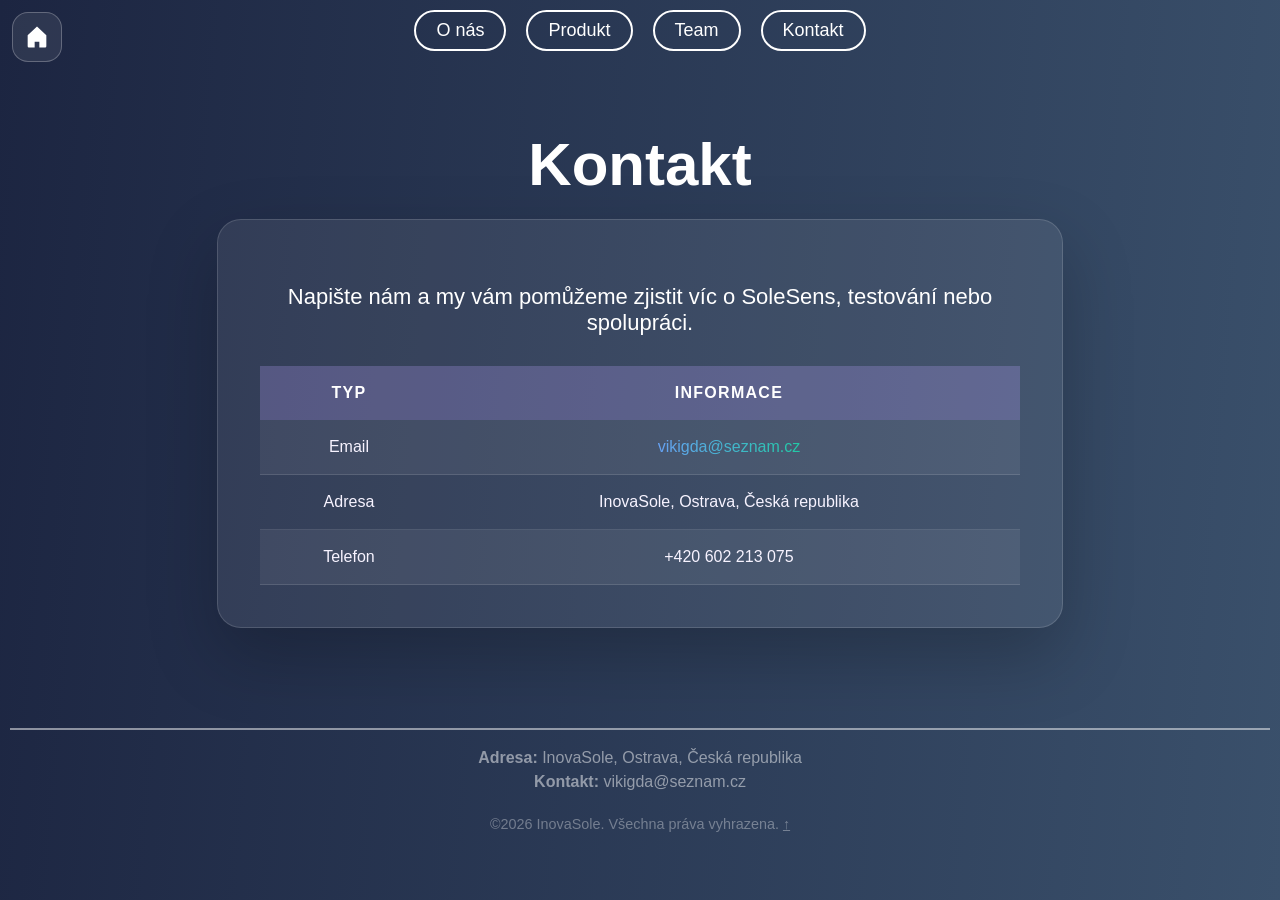
==== kontakt.html @ 5ac3a937 "upravy pro zvoňiće" ====
<!doctype html>
<html lang="cs">
  <head>
    <meta charset="UTF-8" />
    <meta name="viewport" content="width=device-width, initial-scale=1.0" />
    <title>Kontakt | SoleSens</title>
    <link rel="stylesheet" href="css stranky.css" />
  </head>
  <body id="bg">
    <header>
      <nav class="horni-lista">
        <a href="index.html" class="home-link" aria-label="Domů">
          <svg
            viewBox="0 0 24 24"
            xmlns="http://www.w3.org/2000/svg"
            aria-hidden="true"
          >
            <path
              d="M4 10.5L12 3l8 7.5V20a1 1 0 0 1-1 1h-5v-5H10v5H5a1 1 0 0 1-1-1V10.5z"
            />
          </svg>
        </a>
        <div id="menu" class="visible">
          <a href="o-nas.html" class="produkt">O nás</a>
          <a href="produkt.html" class="produkt">Produkt</a>
          <a href="Sole Sens team.html" class="team">Team</a>
          <a href="kontakt.html" class="produkt">Kontakt</a>
        </div>
      </nav>
    </header>

    <article>
      <div class="kont">
        <h1 class="nadpis">Kontakt</h1>
        <div class="kontakt-box">
          <p class="p-intro">
            Napište nám a my vám pomůžeme zjistit víc o SoleSens, testování nebo
            spolupráci.
          </p>
          <table class="contact-table">
            <tr>
              <th>Typ</th>
              <th>Informace</th>
            </tr>
            <tr>
              <td>Email</td>
              <td>
                <a href="mailto:vikigda@seznam.cz" class="zvyrazneni"
                  >vikigda@seznam.cz</a
                >
              </td>
            </tr>
            <tr>
              <td>Adresa</td>
              <td>InovaSole, Ostrava, Česká republika</td>
            </tr>
            <tr>
              <td>Telefon</td>
              <td>+420 602 213 075</td>
            </tr>
          </table>
        </div>
      </div>
    </article>

    <footer>
      <div class="ohraniceni">
        <p>
          <strong>Adresa: </strong> InovaSole, Ostrava, Česká republika <br />
          <strong>Kontakt: </strong>
          <a
            href="mailto:vikigda@seznam.cz"
            style="text-decoration: none; color: inherit"
            >vikigda@seznam.cz</a
          >
          <br />
        </p>
        <div style="margin-top: 20px; font-size: 0.9em; opacity: 0.7">
          <p>
            ©2026 InovaSole. Všechna práva vyhrazena.
            <a href="#" style="color: inherit">↑</a>
          </p>
        </div>
      </div>
    </footer>
  </body>
</html>
---- css stranky.css ----
/* --- ZÁKLADNÍ NASTAVENÍ --- */
body,
#bg {
  margin: 0;
  min-height: 100vh;
  background: linear-gradient(95deg, #1c2541, #3a506b);
  font-family: "Questrial", sans-serif;
  color: white;
}

/* --- LOGO A ANIMACE --- */
.logo {
  width: 60px;
  position: fixed;
  top: 12px;
  left: 12px;
  z-index: 1000;
}

.home-link {
  position: fixed;
  top: 12px;
  left: 12px;
  z-index: 1001;
  display: inline-flex;
  align-items: center;
  justify-content: center;
  width: 48px;
  height: 48px;
  background: rgba(255, 255, 255, 0.08);
  border: 1px solid rgba(255, 255, 255, 0.25);
  border-radius: 16px;
  transition:
    transform 0.2s ease,
    background 0.2s ease;
}

.home-link:hover {
  transform: scale(1.05);
  background: rgba(255, 255, 255, 0.16);
}

.produkt:hover {
  background-color: white;
  color: #000;
}

.team:hover {
  background-color: white;
  color: #000;
}

.pilulka:hover {
  background-color: white;
  color: #000;
}

.home-link svg {
  width: 28px;
  height: 28px;
  fill: #ffffff;
}

.kont {
  min-height: auto;
  display: flex;
  align-items: center;
  justify-content: center;
  flex-direction: column;
  padding: 80px 24px 40px;
  box-sizing: border-box;
}

.product-container {
  width: 100%;
  max-width: 900px;
  margin: 0 auto;
  padding: 0 24px;
  font-family: "Segoe UI", Roboto, Helvetica, Arial, sans-serif;
  line-height: 1.75;
  color: #ffffff;
}

.ohraniceni {
  border-top: 2px white solid;
  opacity: 0.7;
}

footer {
  margin-top: 50px;
  color: white;
  font-family: "Questrial", sans-serif;
  height: 15vh;
  text-align: center;
  padding: 10px;
  line-height: 1.5;
  opacity: 0.7;
}

.p-intro {
  font-size: 22px;
  font-weight: 500;
  margin-bottom: 30px;
  color: #ffffff;
  font-family: "Questrial", sans-serif;
}

.p-text2 {
  font-size: 20px;
  color: #e6f3ff;
  margin-bottom: 24px;
  line-height: 1.8;
}

.zvyrazneni {
  background: linear-gradient(90deg, #66a1f3, #22c9a6);
  -webkit-background-clip: text;
  background-clip: text;
  color: transparent;
}

.layers-list {
  list-style: none;
  padding: 0;
  margin: 0;
}

.layers-list li {
  margin-bottom: 12px;
  padding: 15px 20px;
  border-left: 5px solid #66a1f3;
  border-radius: 4px;
  font-size: 18px;
  transition: transform 0.2s ease;
  backdrop-filter: blur(30px);
  -webkit-backdrop-filter: blur(10px);
  box-shadow: 0 8px 30px rgba(0, 0, 0, 0.25);
}

.layers-list li:hover {
  transform: translateX(10px);
  box-shadow: 0 8px 30px rgba(253, 249, 249, 0.25);
}

.layers-list strong {
  color: #66a1f3;
  display: block;
  margin-bottom: 5px;
}

#logo-svg {
  opacity: 0;
  transform: rotate(-90deg) scale(0.95);
  transition: all 0.5s ease;
}

#logo-svg.visible {
  opacity: 1;
  transform: rotate(0deg) scale(1);
}

.draw {
  stroke-dasharray: 1000;
  stroke-dashoffset: 1000;
  transition: stroke-dashoffset 1.6s ease;
}

#logo-svg.visible .draw {
  stroke-dashoffset: 0;
}
.dot {
  opacity: 0;
  transition: opacity 0.4s ease;
}
#logo-svg.visible .dot {
  opacity: 1;
  transition-delay: 1.3s;
}

/* --- NAVIGACE (DESKTOP) --- */
.horni-lista {
  position: fixed;
  top: 10px;
  width: 100%;
  text-align: center;
  z-index: 100;
}

#menu {
  display: flex;
  justify-content: center;
  gap: 20px;
  opacity: 1;
  transition: opacity 0.5s ease;
}

.produkt,
.team {
  color: white;
  text-decoration: none;
  font-size: 18px;
  border: 2px solid white;
  padding: 8px 20px;
  border-radius: 999px;
  transition: 0.3s;
}

/* --- MOBILNÍ MENU --- */
.navbar {
  position: fixed;
  top: 0;
  right: 0;
  height: 56px;
  padding: 0 16px;
  display: none;
  z-index: 1001;
}

.hamburger {
  width: 38px;
  height: 27px;
  background: none;
  border: none;
  display: flex;
  flex-direction: column;
  justify-content: space-between;
  cursor: pointer;
}

.hamburger span {
  height: 3px;
  width: 100%;
  background: white;
  border-radius: 2px;
  transition: 0.3s;
}

.mobile-menu {
  position: fixed;
  top: 56px;
  right: 20px;
  width: 55%;
  display: flex;
  flex-direction: column;
  background: rgba(255, 255, 255, 0.1);
  backdrop-filter: blur(10px);
  border-radius: 15px;
  transform: translateY(-150%);
  opacity: 0;
  transition: 0.5s;
}

.mobile-menu.open {
  transform: translateY(0);
  opacity: 1;
}

.pilulka {
  color: white;
  text-decoration: none;
  padding: 15px;
  text-align: center;
  border: 1px solid rgba(255, 255, 255, 0.2);
  margin: 5px;
  border-radius: 50px;
}

.product-highlight {
  margin: 25px 0;
  padding: 24px 28px;
  border-radius: 18px;
  background: rgba(188, 164, 255, 0.18);
  border: 1px solid rgba(255, 255, 255, 0.16);
  color: #f4efff;
  font-size: 20px;
  line-height: 1.6;
}

.section-title {
  margin-top: 40px;
  margin-bottom: 15px;
  font-size: 32px;
  color: #f3f1ff;
}

.feature-cards {
  display: grid;
  grid-template-columns: repeat(3, minmax(0, 1fr));
  gap: 18px;
  margin-top: 20px;
}

.feature-card {
  background: rgba(255, 255, 255, 0.08);
  border: 1px solid rgba(255, 255, 255, 0.12);
  border-radius: 18px;
  padding: 24px;
  box-shadow: 0 20px 40px rgba(0, 0, 0, 0.12);
}

.feature-card h3 {
  margin: 0 0 12px;
  color: #66a1f3;
}

.feature-card p {
  margin: 0;
  color: #e6f3ff;
}

.kontakt-box {
  max-width: 760px;
  width: 100%;
  background: rgba(255, 255, 255, 0.08);
  border: 1px solid rgba(255, 255, 255, 0.14);
  border-radius: 24px;
  padding: 42px;
  box-shadow: 0 28px 70px rgba(0, 0, 0, 0.22);
  text-align: center;
}

.contact-table {
  width: 100%;
  border-collapse: collapse;
  margin-top: 28px;
}

.contact-table th,
.contact-table td {
  padding: 18px 20px;
}

.contact-table th {
  background: rgba(188, 164, 255, 0.25);
  color: #ffffff;
  text-transform: uppercase;
  letter-spacing: 0.08em;
}

.contact-table tr:nth-child(even) {
  background: rgba(255, 255, 255, 0.06);
}

.contact-table tr:hover {
  background: rgba(255, 255, 255, 0.12);
}

.contact-table td {
  border-bottom: 1px solid rgba(255, 255, 255, 0.12);
  color: #f7f3ff;
}

.contact-table a {
  text-decoration: none;
}

@media (max-width: 900px) {
  .feature-cards {
    grid-template-columns: 1fr;
  }
}

/* --- TYPOGRAFIE --- */
.nadpis {
  font-size: 60px;
  text-align: center;
  font-family: "Archivo Black", sans-serif;
  margin: 50px 0 20px;
}

.jmena {
  font-size: 26px;
  margin: 0 0 10px 0;
}

.p-text1 {
  font-size: 18px;
  line-height: 1.5;
  text-align: justify;
}

/* --- TEAM SECTION A BOXY --- */
.team-section {
  display: flex;
  flex-wrap: wrap;
  justify-content: center;
  gap: 30px;
  padding: 40px 20px;
}

.box-team {
  width: 550px;
  min-height: 350px;
  background: rgba(255, 255, 255, 0.08);
  backdrop-filter: blur(10px);
  -webkit-backdrop-filter: blur(10px);
  border-radius: 16px;
  box-shadow: 0 8px 30px rgba(0, 0, 0, 0.25);
  display: flex;
  overflow: hidden; /* Důležité pro ořez fotky v rohu */
}

.foto-sekce {
  width: 40%;
  height: 100%;
}

.tymova-fotka-vyska {
  width: 100%;
  height: 100%;
  object-fit: cover;
}

.obsah-sekce {
  width: 60%;
  padding: 30px;
  display: flex;
  flex-direction: column;
  justify-content: center;
}

.linka {
  width: 40px;
  height: 2px;
  background: rgba(255, 255, 255, 0.4);
  margin-bottom: 15px;
}

/* --- RESPONSIVITA --- */
@media (max-width: 768px) {
  .navbar {
    display: flex;
  }
  #menu {
    display: none;
  }

  .box-team {
    width: 320px;
    flex-direction: column;
    height: auto;
  }

  .foto-sekce,
  .obsah-sekce {
    width: 100%;
  }
  .foto-sekce {
    height: 300px;
  }

  .nadpis {
    font-size: 45px;
  }
  .logo {
    width: 45px;
  }
}
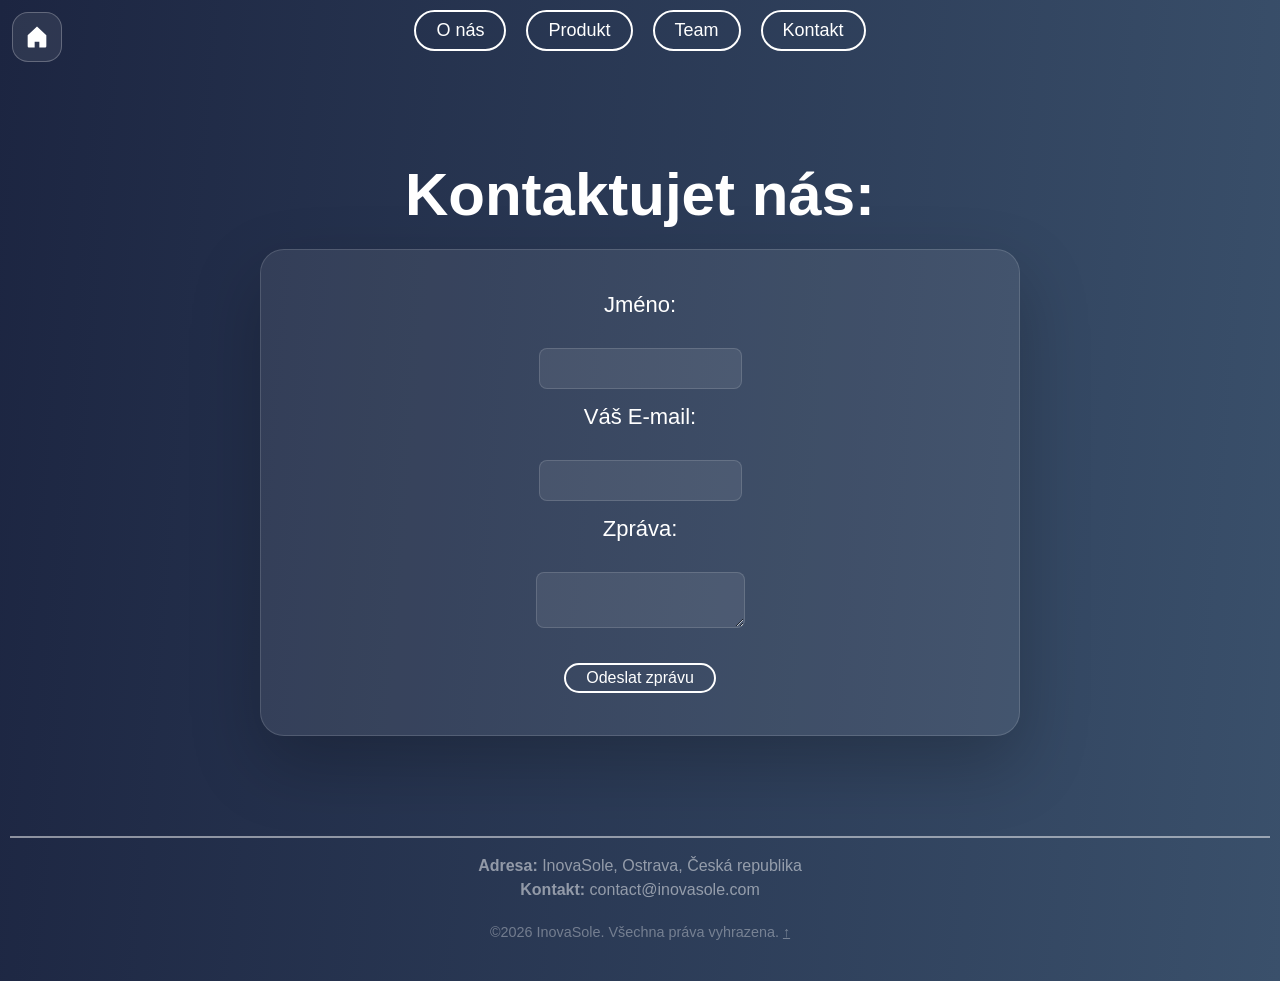
==== commit d55730a8: "hamburgerny na mobil pro ostatni stranky, kontaktni formular a bluur za navem" ====
--- a/kontakt.html
+++ b/kontakt.html
@@ -27,39 +27,72 @@
           <a href="kontakt.html" class="produkt">Kontakt</a>
         </div>
       </nav>
+
+      <div style="display: flex; justify-content: flex-end">
+        <header class="navbar">
+          <button class="hamburger" id="hamburger">
+            <span></span>
+            <span></span>
+            <span></span>
+          </button>
+        </header>
+
+        <nav
+          class="mobile-menu"
+          id="mobileMenu"
+          style="display: flex; margin-bottom: 20px"
+        >
+          <a href="o-nas.html" class="pilulka">O nás</a>
+
+          <a href="produkt.html" class="pilulka">Produkt</a>
+
+          <a href="Sole Sens team.html" class="pilulka"> Team </a>
+
+          <a href="kontakt.html" class="pilulka">Kontakt</a>
+        </nav>
+      </div>
     </header>
 
-    <article>
-      <div class="kont">
-        <h1 class="nadpis">Kontakt</h1>
-        <div class="kontakt-box">
-          <p class="p-intro">
-            Napište nám a my vám pomůžeme zjistit víc o SoleSens, testování nebo
-            spolupráci.
-          </p>
-          <table class="contact-table">
-            <tr>
-              <th>Typ</th>
-              <th>Informace</th>
-            </tr>
-            <tr>
-              <td>Email</td>
-              <td>
-                <a href="mailto:vikigda@seznam.cz" class="zvyrazneni"
-                  >vikigda@seznam.cz</a
-                >
-              </td>
-            </tr>
-            <tr>
-              <td>Adresa</td>
-              <td>InovaSole, Ostrava, Česká republika</td>
-            </tr>
-            <tr>
-              <td>Telefon</td>
-              <td>+420 602 213 075</td>
-            </tr>
-          </table>
-        </div>
+    <article class="contact-page">
+      <div class="contact-wrap">
+        <h1 class="nadpis">Kontaktujet nás:</h1>
+        <form
+          action="https://formsubmit.co/contact@inovasole.com"
+          method="POST"
+          class="kont kontakt-box"
+        >
+          <!-- Pole pro jméno -->
+          <label for="name" class="p-intro">Jméno:</label>
+          <input
+            type="text"
+            name="name"
+            id="name"
+            class="text-field"
+            required
+          />
+
+          <!-- Pole pro e-mail odesílatele -->
+          <label for="email" class="p-intro">Váš E-mail:</label>
+          <input
+            type="email"
+            name="email"
+            id="email"
+            class="text-field"
+            required
+          />
+
+          <!-- Pole pro zprávu -->
+          <label for="message" class="p-intro">Zpráva:</label>
+          <textarea
+            name="message"
+            id="message"
+            class="text-field"
+            required
+          ></textarea>
+
+          <!-- Tlačítko pro odeslání -->
+          <button type="submit" class="push-button">Odeslat zprávu</button>
+        </form>
       </div>
     </article>
 
@@ -69,9 +102,9 @@
           <strong>Adresa: </strong> InovaSole, Ostrava, Česká republika <br />
           <strong>Kontakt: </strong>
           <a
-            href="mailto:vikigda@seznam.cz"
+            href="mailto:contact@inovasole.com"
             style="text-decoration: none; color: inherit"
-            >vikigda@seznam.cz</a
+            >contact@inovasole.com</a
           >
           <br />
         </p>
@@ -83,5 +116,7 @@
         </div>
       </div>
     </footer>
+
+    <script src="JAVASCRIPT NOW.js"></script>
   </body>
 </html>
--- a/css stranky.css
+++ b/css stranky.css
@@ -95,6 +95,28 @@
   padding: 10px;
   line-height: 1.5;
   opacity: 0.7;
+}
+
+.contact-page {
+  min-height: calc(100vh - 15vh);
+  display: flex;
+  align-items: center;
+  justify-content: center;
+  padding: 110px 24px 40px;
+  box-sizing: border-box;
+}
+
+.wrap-nadpsis {
+  min-height: calc(100vh - 15vh);
+  display: flex;
+  align-items: center;
+  justify-content: center;
+  padding: 110px 24px 40px;
+  box-sizing: border-box;
+}
+
+.contact-wrap {
+  width: min(760px, 100%);
 }
 
 .p-intro {
@@ -183,7 +205,7 @@
   top: 10px;
   width: 100%;
   text-align: center;
-  z-index: 100;
+  z-index: 3000;
 }
 
 #menu {
@@ -213,7 +235,9 @@
   height: 56px;
   padding: 0 16px;
   display: none;
-  z-index: 1001;
+  align-items: center;
+  justify-content: space-between;
+  z-index: 3001;
 }
 
 .hamburger {
@@ -230,39 +254,67 @@
 .hamburger span {
   height: 3px;
   width: 100%;
-  background: white;
+  background: #ffffff;
   border-radius: 2px;
   transition: 0.3s;
+}
+
+.hamburger.active span:nth-child(1) {
+  transform: rotate(45deg) translateY(14.5px);
+}
+
+.hamburger.active span:nth-child(2) {
+  opacity: 0;
+}
+
+.hamburger.active span:nth-child(3) {
+  transform: rotate(-45deg) translateY(-15.5px);
 }
 
 .mobile-menu {
   position: fixed;
   top: 56px;
   right: 20px;
-  width: 55%;
+  z-index: 3000;
+  height: 30%;
+  width: 45%;
   display: flex;
   flex-direction: column;
-  background: rgba(255, 255, 255, 0.1);
+  transform: translateY(-130%);
+  justify-content: center;
   backdrop-filter: blur(10px);
+  -webkit-backdrop-filter: blur(10px);
+  box-shadow: 0 8px 30px rgba(0, 0, 0, 0.25);
   border-radius: 15px;
-  transform: translateY(-150%);
   opacity: 0;
-  transition: 0.5s;
+  pointer-events: none;
+  transition:
+    transform 0.5s ease,
+    opacity 0.5s ease;
 }
 
 .mobile-menu.open {
   transform: translateY(0);
   opacity: 1;
+  pointer-events: auto;
 }
 
 .pilulka {
   color: white;
   text-decoration: none;
-  padding: 15px;
+  font-size: 18px;
+  border: 2px solid white;
+  padding: 8px 20px;
+  border-radius: 999px;
+  width: fit-content;
+  display: block;
+  margin: 10px auto;
   text-align: center;
-  border: 1px solid rgba(255, 255, 255, 0.2);
-  margin: 5px;
-  border-radius: 50px;
+  cursor: pointer;
+  font-family: "Questrial", sans-serif;
+  transition:
+    0.3s background-color,
+    0.3s color;
 }
 
 .product-highlight {
@@ -311,6 +363,7 @@
 .kontakt-box {
   max-width: 760px;
   width: 100%;
+  margin: 0 auto;
   background: rgba(255, 255, 255, 0.08);
   border: 1px solid rgba(255, 255, 255, 0.14);
   border-radius: 24px;
@@ -325,33 +378,27 @@
   margin-top: 28px;
 }
 
-.contact-table th,
-.contact-table td {
-  padding: 18px 20px;
-}
-
-.contact-table th {
-  background: rgba(188, 164, 255, 0.25);
-  color: #ffffff;
-  text-transform: uppercase;
-  letter-spacing: 0.08em;
-}
-
-.contact-table tr:nth-child(even) {
-  background: rgba(255, 255, 255, 0.06);
-}
-
-.contact-table tr:hover {
-  background: rgba(255, 255, 255, 0.12);
-}
-
-.contact-table td {
-  border-bottom: 1px solid rgba(255, 255, 255, 0.12);
-  color: #f7f3ff;
-}
-
-.contact-table a {
-  text-decoration: none;
+.text-field {
+  background: rgba(255, 255, 255, 0.08);
+  border: 1px solid rgba(255, 255, 255, 0.14);
+  border-radius: 8px;
+  padding: 12px 16px;
+  margin-bottom: 15px;
+  margin-top: 0%;
+}
+
+.push-button {
+  border: 2px solid white;
+  border-radius: 999px;
+  background-color: transparent;
+  color: white;
+  height: 30px;
+  width: auto;
+  margin-top: 20px;
+  padding: 0 20px;
+  font-size: 16px;
+  cursor: pointer;
+  font-family: Questrial, sans-serif;
 }
 
 @media (max-width: 900px) {
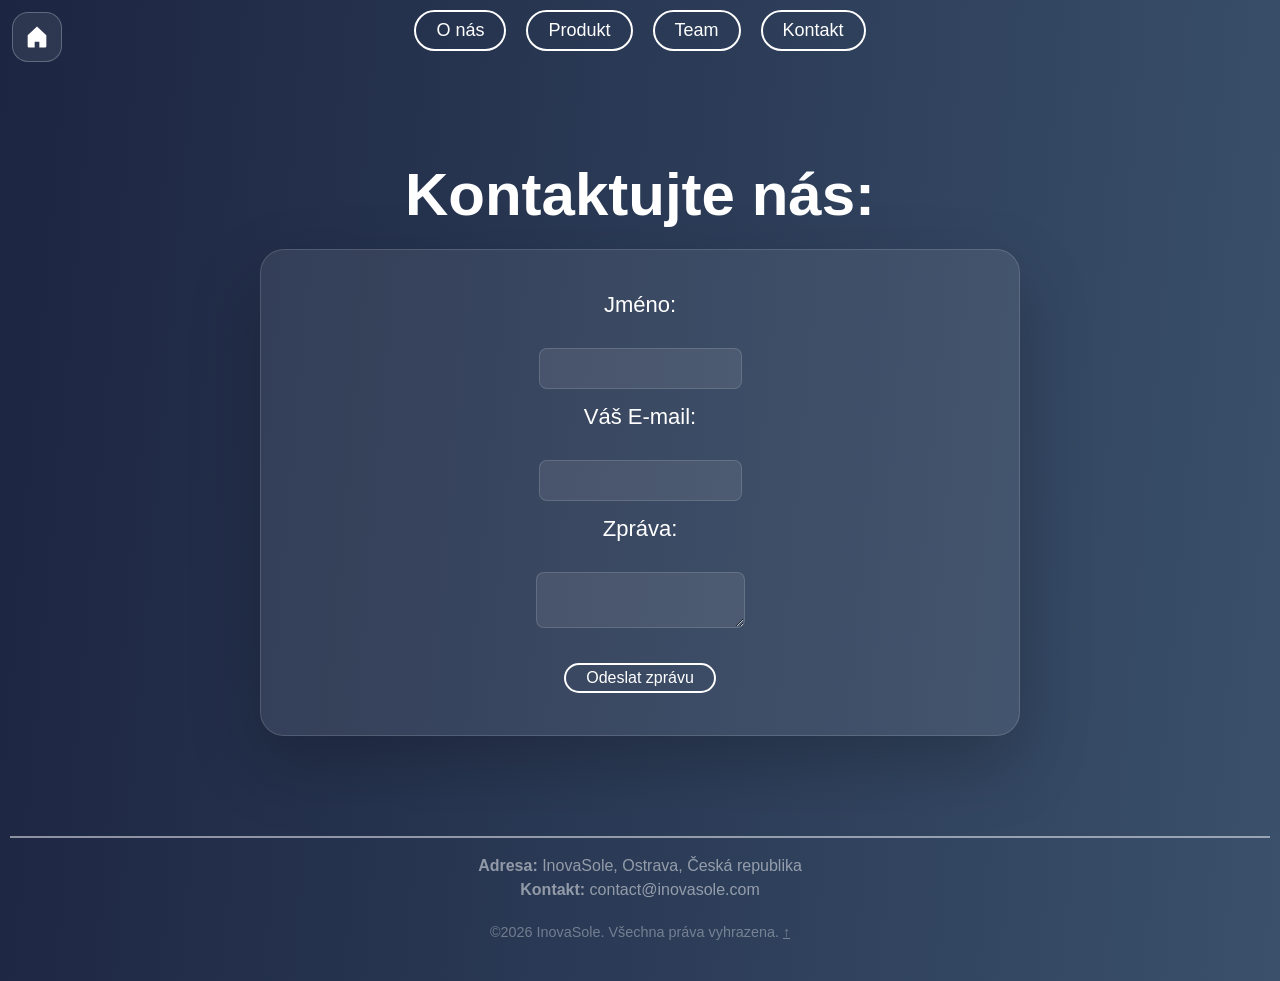
==== commit 503f2d66: "male upravy" ====
--- a/kontakt.html
+++ b/kontakt.html
@@ -55,7 +55,7 @@
 
     <article class="contact-page">
       <div class="contact-wrap">
-        <h1 class="nadpis">Kontaktujet nás:</h1>
+        <h1 class="nadpis">Kontaktujte nás:</h1>
         <form
           action="https://formsubmit.co/contact@inovasole.com"
           method="POST"
--- a/css stranky.css
+++ b/css stranky.css
@@ -206,6 +206,12 @@
   width: 100%;
   text-align: center;
   z-index: 3000;
+}
+
+.horni-lista.nav-scrolled {
+  background: rgba(0, 0, 0, 0.3);
+  backdrop-filter: blur(5px);
+  -webkit-backdrop-filter: blur(5px);
 }
 
 #menu {
@@ -276,7 +282,7 @@
   top: 56px;
   right: 20px;
   z-index: 3000;
-  height: 30%;
+  height: 35%;
   width: 45%;
   display: flex;
   flex-direction: column;
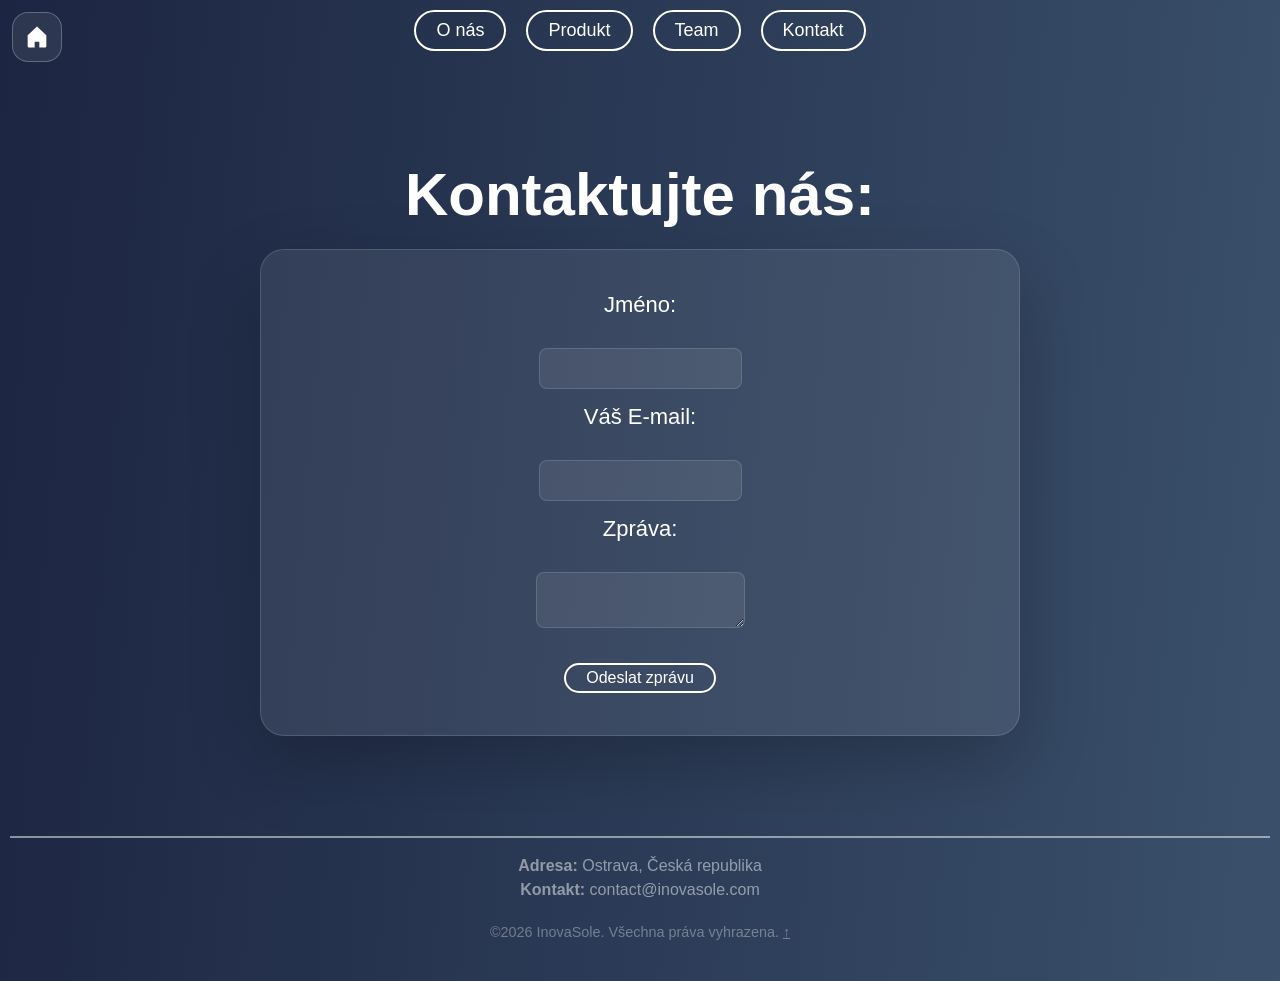
==== commit 222dba28: "footer" ====
--- a/kontakt.html
+++ b/kontakt.html
@@ -99,7 +99,7 @@
     <footer>
       <div class="ohraniceni">
         <p>
-          <strong>Adresa: </strong> InovaSole, Ostrava, Česká republika <br />
+          <strong>Adresa: </strong>Ostrava, Česká republika <br />
           <strong>Kontakt: </strong>
           <a
             href="mailto:contact@inovasole.com"
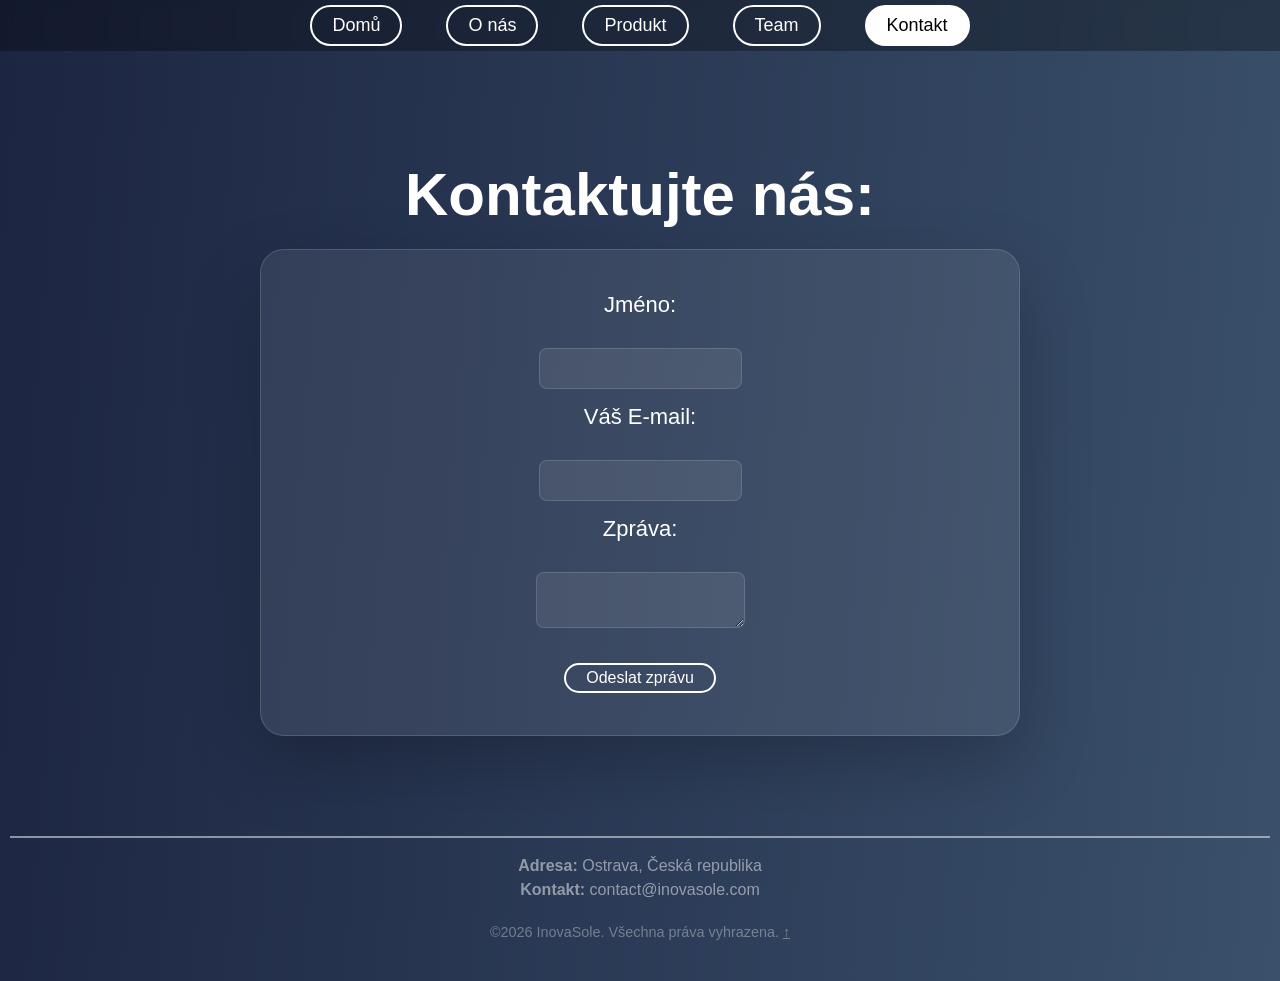
==== commit 3033e47a: "opravený celý navbar - nyní se v navigaci zobrazují všechny stránky a je vyznačená aktuální stránka " ====
--- a/kontakt.html
+++ b/kontakt.html
@@ -4,27 +4,21 @@
     <meta charset="UTF-8" />
     <meta name="viewport" content="width=device-width, initial-scale=1.0" />
     <title>Kontakt | SoleSens</title>
+
     <link rel="stylesheet" href="css stranky.css" />
+
+    <script src="JAVASCRIPT NOW.js" defer></script>
+
   </head>
   <body id="bg">
     <header>
       <nav class="horni-lista">
-        <a href="index.html" class="home-link" aria-label="Domů">
-          <svg
-            viewBox="0 0 24 24"
-            xmlns="http://www.w3.org/2000/svg"
-            aria-hidden="true"
-          >
-            <path
-              d="M4 10.5L12 3l8 7.5V20a1 1 0 0 1-1 1h-5v-5H10v5H5a1 1 0 0 1-1-1V10.5z"
-            />
-          </svg>
-        </a>
         <div id="menu" class="visible">
+          <a href="index.html" class="nav-odkaz-domu">Domů</a>
           <a href="o-nas.html" class="produkt">O nás</a>
           <a href="produkt.html" class="produkt">Produkt</a>
           <a href="Sole Sens team.html" class="team">Team</a>
-          <a href="kontakt.html" class="produkt">Kontakt</a>
+          <a href="kontakt.html" class="produkt active">Kontakt</a>
         </div>
       </nav>
 
@@ -57,7 +51,7 @@
       <div class="contact-wrap">
         <h1 class="nadpis">Kontaktujte nás:</h1>
         <form
-          action="https://formsubmit.co/contact@inovasole.com"
+          action="https://formsubmit.co/469afa659f72bcad3911eb48faa24648"
           method="POST"
           class="kont kontakt-box"
         >
@@ -116,7 +110,5 @@
         </div>
       </div>
     </footer>
-
-    <script src="JAVASCRIPT NOW.js"></script>
   </body>
 </html>
--- a/css stranky.css
+++ b/css stranky.css
@@ -17,27 +17,23 @@
   z-index: 1000;
 }
 
-.home-link {
-  position: fixed;
-  top: 12px;
-  left: 12px;
-  z-index: 1001;
-  display: inline-flex;
-  align-items: center;
-  justify-content: center;
-  width: 48px;
-  height: 48px;
-  background: rgba(255, 255, 255, 0.08);
-  border: 1px solid rgba(255, 255, 255, 0.25);
-  border-radius: 16px;
-  transition:
-    transform 0.2s ease,
-    background 0.2s ease;
-}
-
-.home-link:hover {
-  transform: scale(1.05);
-  background: rgba(255, 255, 255, 0.16);
+
+.nav-odkaz-domu {
+  color: white;
+  text-decoration: none;
+  font-size: 18px;
+  border: 2px solid white;
+  padding: 8px 20px;
+  border-radius: 999px;
+  transition: background-color 0.3s, color 0.3s;
+  cursor: pointer;
+  font-family: sans-serif;
+  margin: 5px 22px 5px;
+  transition: 0.3s background-color, 0.3s color;
+}
+.nav-odkaz-domu:hover {
+  background-color: white;
+  color: #000;
 }
 
 .produkt:hover {
@@ -202,13 +198,10 @@
 /* --- NAVIGACE (DESKTOP) --- */
 .horni-lista {
   position: fixed;
-  top: 10px;
+  top: 0;
   width: 100%;
   text-align: center;
   z-index: 3000;
-}
-
-.horni-lista.nav-scrolled {
   background: rgba(0, 0, 0, 0.3);
   backdrop-filter: blur(5px);
   -webkit-backdrop-filter: blur(5px);
@@ -217,7 +210,6 @@
 #menu {
   display: flex;
   justify-content: center;
-  gap: 20px;
   opacity: 1;
   transition: opacity 0.5s ease;
 }
@@ -230,7 +222,18 @@
   border: 2px solid white;
   padding: 8px 20px;
   border-radius: 999px;
-  transition: 0.3s;
+  cursor: pointer;
+  font-family: sans-serif;
+  margin: 5px 22px 5px;
+  transition:
+    0.3s background-color,
+    0.3s color;
+}
+
+.produkt.active,
+.team.active {
+  background-color: white;
+  color: #000;
 }
 
 /* --- MOBILNÍ MENU --- */
